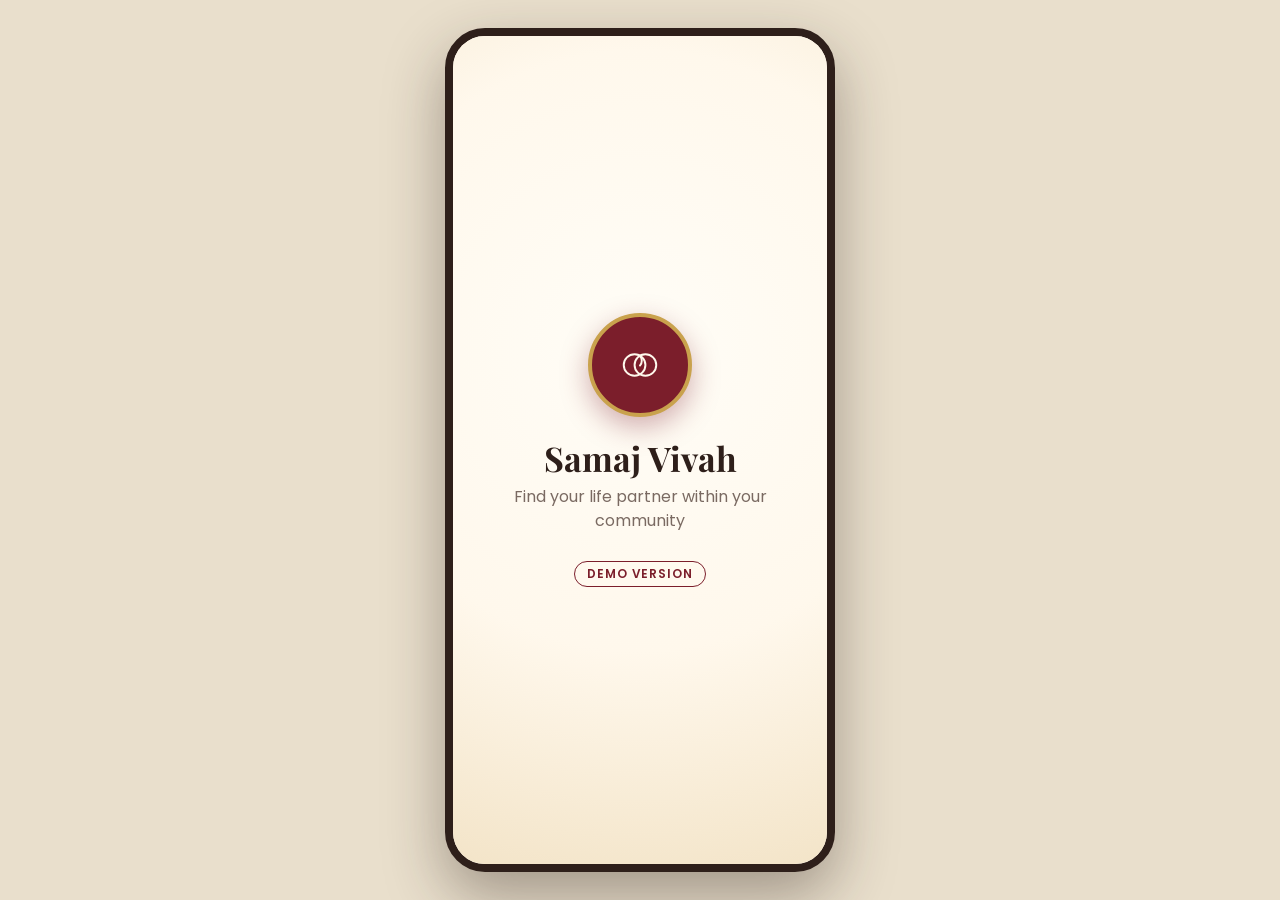
==== user/index.html @ 8a2de1ec "Initial commit" ====
<!DOCTYPE html>
<html lang="en">
<head>
  <meta charset="UTF-8">
  <meta name="viewport" content="width=device-width, initial-scale=1, viewport-fit=cover">
  <meta name="theme-color" content="#7B1E2B">
  <title>Samaj Vivah</title>
  <link rel="preconnect" href="https://fonts.googleapis.com">
  <link rel="preconnect" href="https://fonts.gstatic.com" crossorigin>
  <link href="https://fonts.googleapis.com/css2?family=Playfair+Display:wght@600;700&family=Poppins:wght@400;500;600&display=swap" rel="stylesheet">
  <link rel="stylesheet" href="css/theme.css">
  <link rel="stylesheet" href="css/app.css">
</head>
<body>
  <div class="phone" id="app">
    <main class="stage" id="stage"></main>

    <nav class="bottom-nav" id="bottom-nav" aria-label="Main" hidden>
      <button type="button" data-tab="home"><span class="icon" aria-hidden="true"><svg viewBox="0 0 24 24"><path d="M3 11l9-8 9 8"/><path d="M5 10v10h14V10"/></svg></span><span>Home</span></button>
      <button type="button" data-tab="matches"><span class="icon" aria-hidden="true"><svg viewBox="0 0 24 24"><circle cx="9" cy="12" r="6"/><circle cx="15" cy="12" r="6"/></svg></span><span>Matches</span></button>
      <button type="button" data-tab="interests"><span class="icon" aria-hidden="true"><svg viewBox="0 0 24 24"><path d="M12 21s-8-5.2-8-11a4.5 4.5 0 0 1 8-2.8A4.5 4.5 0 0 1 20 10c0 5.8-8 11-8 11z"/></svg></span><span>Interests</span></button>
      <button type="button" data-tab="messages"><span class="icon" aria-hidden="true"><svg viewBox="0 0 24 24"><path d="M4 5h16v11H9l-5 4z"/></svg></span><span>Messages</span></button>
      <button type="button" data-tab="account"><span class="icon" aria-hidden="true"><svg viewBox="0 0 24 24"><circle cx="12" cy="8" r="4"/><path d="M4 21c0-4.4 3.6-7 8-7s8 2.6 8 7"/></svg></span><span>Account</span></button>
    </nav>

    <div class="toast-root" id="toast-root" role="status" aria-live="polite"></div>
    <div id="layer-root"></div>
  </div>

  <script src="js/data.js"></script>
  <script src="js/app.js"></script>
  <script src="js/screens.js"></script>
  <script>Router.start();</script>
</body>
</html>
---- user/css/theme.css ----
/* theme.css: colors, fonts, buttons, cards, form controls, popups and animations */

:root {
  --cream: #FFF8EC;
  --ivory: #FFFDF7;
  --maroon: #7B1E2B;
  --maroon-deep: #5A1220;
  --gold: #C9A24D;
  --text: #2E1F1A;
  --text-soft: #7A6A62;
  --border: #E8DCC8;
  --success: #2E7D4F;
  --danger: #B3261E;

  --maroon-tint: #F6E7E4;   /* soft maroon wash for selected states */
  --gold-tint: #FBF1D9;
  --radius: 16px;
  --shadow: 0 2px 12px rgba(90, 18, 32, 0.08);
  --shadow-lift: 0 8px 24px rgba(90, 18, 32, 0.16);
  --font-body: 'Poppins', system-ui, -apple-system, 'Segoe UI', Roboto, Arial, sans-serif;
  --font-head: 'Playfair Display', Georgia, 'Times New Roman', serif;
  --tap: 48px;
}

*, *::before, *::after { box-sizing: border-box; -webkit-tap-highlight-color: transparent; }
html, body { margin: 0; height: 100%; }

body {
  font-family: var(--font-body);
  font-size: 16px;
  line-height: 1.5;
  color: var(--text);
  background: var(--cream);
  -webkit-text-size-adjust: 100%;
}

h1, h2, h3 { font-family: var(--font-head); color: var(--text); margin: 0 0 8px; line-height: 1.25; }
h1 { font-size: 28px; font-weight: 700; }
h2 { font-size: 22px; font-weight: 700; }
h3 { font-size: 18px; font-weight: 600; }
p { margin: 0 0 12px; }
button, input, select, textarea { font-family: inherit; }
img { max-width: 100%; }
[hidden] { display: none !important; }
[tabindex="-1"]:focus { outline: none; }

.muted { color: var(--text-soft); }
.center { text-align: center; }
.visually-hidden { position: absolute !important; width: 1px; height: 1px; overflow: hidden; clip: rect(0 0 0 0); white-space: nowrap; }

:focus-visible { outline: 3px solid var(--maroon); outline-offset: 2px; }
.on-maroon :focus-visible { outline-color: var(--cream); }

/* ---------- Buttons ---------- */
.btn {
  display: inline-flex;
  align-items: center;
  justify-content: center;
  gap: 8px;
  min-height: 52px;
  padding: 12px 24px;
  border: 1.5px solid transparent;
  border-radius: 999px;
  font: 600 17px/1.2 var(--font-body);
  text-decoration: none;
  cursor: pointer;
  transition: background 0.15s, transform 0.12s, box-shadow 0.15s;
}
.btn:active { transform: scale(0.97); }
.btn[disabled] { opacity: 0.6; cursor: default; }
.btn-block { display: flex; width: 100%; }
.btn-primary { background: var(--maroon); color: #fff; box-shadow: 0 4px 14px rgba(123, 30, 43, 0.28); }
.btn-primary:active { background: var(--maroon-deep); }
.btn-outline { background: var(--ivory); color: var(--maroon); border-color: var(--maroon); }
.btn-outline:active { background: var(--maroon-tint); }
.btn-danger { background: var(--danger); color: #fff; }
.btn-gold { background: var(--gold); color: #2E1F1A; }
.btn-small { min-height: 44px; padding: 8px 18px; font-size: 16px; }

.link-btn {
  min-height: var(--tap);
  padding: 8px 12px;
  background: none;
  border: 0;
  color: var(--maroon);
  font: 600 16px/1.2 var(--font-body);
  cursor: pointer;
}
.link-btn:hover { text-decoration: underline; }

.icon-btn {
  display: inline-flex;
  align-items: center;
  justify-content: center;
  width: var(--tap);
  height: var(--tap);
  padding: 0;
  background: none;
  border: 0;
  border-radius: 50%;
  color: inherit;
  cursor: pointer;
}
.icon-btn:active { background: rgba(123, 30, 43, 0.1); }
.icon { display: inline-flex; line-height: 0; }
.icon svg { width: 24px; height: 24px; fill: none; stroke: currentColor; stroke-width: 2; stroke-linecap: round; stroke-linejoin: round; }

/* Loading spinner inside buttons */
.spinner {
  width: 20px;
  height: 20px;
  border: 3px solid rgba(255, 255, 255, 0.4);
  border-top-color: #fff;
  border-radius: 50%;
  animation: spin 0.8s linear infinite;
}
.spinner.dark { border-color: var(--border); border-top-color: var(--maroon); }

/* ---------- Cards ---------- */
.card {
  background: var(--ivory);
  border: 1px solid var(--border);
  border-radius: var(--radius);
  box-shadow: var(--shadow);
  padding: 16px;
}

/* ---------- Fields ---------- */
.field { margin-bottom: 20px; }
.field > label, .field-label { display: block; margin-bottom: 6px; font-weight: 600; }
.field .hint { margin: 6px 0 0; color: var(--text-soft); font-size: 16px; }
.field-error { margin-top: 6px; color: var(--danger); font-size: 16px; }
.field-error:empty { display: none; }

.input, .select, .picker-btn, textarea.input {
  display: block;
  width: 100%;
  min-height: 54px;
  padding: 12px 16px;
  background: #fff;
  color: var(--text);
  border: 1.5px solid var(--border);
  border-radius: 14px;
  font: 400 16px/1.4 var(--font-body);
}
textarea.input { min-height: 140px; resize: none; }
.input:focus, .select:focus { border-color: var(--maroon); outline: none; box-shadow: 0 0 0 3px rgba(123, 30, 43, 0.12); }
.field.has-error .input, .field.has-error .select, .field.has-error .picker-btn { border-color: var(--danger); }

.picker-btn { display: flex; align-items: center; justify-content: space-between; gap: 8px; text-align: left; cursor: pointer; }
.picker-btn .placeholder { color: var(--text-soft); }
.picker-btn:active { background: var(--cream); }

.row-2 { display: grid; grid-template-columns: 1fr 1fr; gap: 12px; }
.row-3 { display: grid; grid-template-columns: 0.8fr 1.4fr 1fr; gap: 10px; }

/* ---------- Chips ---------- */
.chips { display: flex; flex-wrap: wrap; gap: 10px; }
.chip {
  min-height: 44px;
  padding: 8px 18px;
  background: #fff;
  color: var(--text);
  border: 1.5px solid var(--border);
  border-radius: 999px;
  font: 500 16px/1.2 var(--font-body);
  cursor: pointer;
  transition: background 0.15s, border-color 0.15s, transform 0.12s;
}
.chip:active { transform: scale(0.96); }
.chip.on { background: var(--maroon); border-color: var(--maroon); color: #fff; }

/* ---------- Option cards (radio style) ---------- */
.opt-list { display: grid; gap: 12px; }
.opt-card {
  display: flex;
  align-items: center;
  gap: 14px;
  width: 100%;
  min-height: 64px;
  padding: 14px 16px;
  background: var(--ivory);
  border: 1.5px solid var(--border);
  border-radius: var(--radius);
  text-align: left;
  color: var(--text);
  font: 500 17px/1.3 var(--font-body);
  cursor: pointer;
  transition: border-color 0.15s, background 0.15s, transform 0.12s;
}
.opt-card:active { transform: scale(0.985); }
.opt-card .opt-text { flex: 1; min-width: 0; }
.opt-card .opt-sub { display: block; margin-top: 2px; color: var(--text-soft); font-size: 16px; font-weight: 400; }
.opt-card.on { border-color: var(--maroon); background: var(--maroon-tint); }
.radio-dot {
  flex: 0 0 24px;
  width: 24px;
  height: 24px;
  border: 2px solid var(--border);
  border-radius: 50%;
  background: #fff;
  position: relative;
}
.opt-card.on .radio-dot { border-color: var(--maroon); }
.opt-card.on .radio-dot::after { content: ''; position: absolute; inset: 4px; border-radius: 50%; background: var(--maroon); animation: pop 0.25s ease-out; }

.segmented { display: flex; padding: 4px; background: var(--border); border-radius: 999px; }
.segmented button {
  flex: 1;
  min-height: 46px;
  background: transparent;
  border: 0;
  border-radius: 999px;
  color: var(--text);
  font: 600 16px/1 var(--font-body);
  cursor: pointer;
  transition: background 0.15s, color 0.15s;
}
.segmented button.on { background: var(--maroon); color: #fff; }

.switch {
  position: relative;
  flex: 0 0 52px;
  width: 52px;
  height: 30px;
  padding: 0;
  background: var(--border);
  border: 0;
  border-radius: 999px;
  cursor: pointer;
  transition: background 0.2s;
}
.switch::after { content: ''; position: absolute; top: 3px; left: 3px; width: 24px; height: 24px; border-radius: 50%; background: #fff; box-shadow: 0 1px 3px rgba(0, 0, 0, 0.3); transition: transform 0.2s; }
.switch[aria-checked="true"] { background: var(--success); }
.switch[aria-checked="true"]::after { transform: translateX(22px); }

.stepper { display: flex; align-items: center; gap: 16px; }
.stepper button { width: 48px; height: 48px; border: 1.5px solid var(--maroon); border-radius: 50%; background: var(--ivory); color: var(--maroon); cursor: pointer; display: inline-flex; align-items: center; justify-content: center; }
.stepper button[disabled] { opacity: 0.4; cursor: default; }
.stepper output { min-width: 28px; text-align: center; font: 600 22px var(--font-body); }

/* ---------- Badges ---------- */
.badge-verified { display: inline-flex; align-items: center; gap: 4px; padding: 2px 10px; border-radius: 999px; background: var(--gold-tint); color: #8A6A1E; font-weight: 600; font-size: 14px; border: 1px solid var(--gold); }
.badge-verified svg { width: 14px; height: 14px; fill: var(--gold); stroke: #fff; stroke-width: 2; }

/* ---------- Toast ---------- */
.toast-root { position: absolute; top: 12px; left: 12px; right: 12px; z-index: 90; display: flex; flex-direction: column; gap: 8px; pointer-events: none; }
.toast { padding: 12px 16px; border-radius: 14px; color: #fff; font-weight: 500; box-shadow: var(--shadow-lift); animation: toast-in 0.22s ease-out; }
.toast-success { background: var(--success); }
.toast-error { background: var(--danger); }
.toast-info { background: var(--text); }

/* ---------- Popups (dialog + bottom sheet) ---------- */
.layer { position: absolute; inset: 0; z-index: 80; display: flex; align-items: center; justify-content: center; padding: 20px; background: rgba(46, 31, 26, 0.55); animation: fade-in 0.2s ease-out; }
.layer.sheet { align-items: flex-end; padding: 0; }
.dialog { width: 100%; max-height: 100%; overflow-y: auto; padding: 22px; background: var(--ivory); border-radius: 20px; box-shadow: var(--shadow-lift); animation: pop-in 0.22s ease-out; }
.dialog h2 { font-size: 21px; }
.dialog-actions { display: flex; flex-direction: column; gap: 10px; margin-top: 18px; }
.sheet-panel { display: flex; flex-direction: column; width: 100%; max-height: 88%; background: var(--ivory); border-radius: 24px 24px 0 0; box-shadow: var(--shadow-lift); animation: slide-up 0.28s ease-out; }
.sheet-grip { width: 44px; height: 5px; margin: 10px auto 0; border-radius: 3px; background: var(--border); }
.sheet-head { display: flex; align-items: center; justify-content: space-between; padding: 8px 8px 0 20px; }
.sheet-head h2 { margin: 0; font-size: 21px; }
.sheet-body { flex: 1; min-height: 0; overflow-y: auto; padding: 8px 20px 12px; }
.sheet-foot { display: flex; gap: 10px; padding: 12px 20px 20px; border-top: 1px solid var(--border); }
.sheet-foot .btn { flex: 1; }

.pick-list { list-style: none; margin: 0; padding: 0; }
.pick-item { display: flex; align-items: center; justify-content: space-between; gap: 8px; width: 100%; min-height: 52px; padding: 10px 4px; background: none; border: 0; border-bottom: 1px solid var(--border); color: var(--text); font: 400 17px/1.3 var(--font-body); text-align: left; cursor: pointer; }
.pick-item.on { color: var(--maroon); font-weight: 600; }

/* ---------- Skeleton ---------- */
.skeleton { height: 120px; margin-bottom: 14px; border-radius: var(--radius); background: linear-gradient(90deg, var(--border) 25%, var(--ivory) 50%, var(--border) 75%); background-size: 200% 100%; animation: shimmer 1.2s infinite linear; }

/* ---------- Keyframes ---------- */
@keyframes spin { to { transform: rotate(360deg); } }
@keyframes shimmer { to { background-position: -200% 0; } }
@keyframes fade-in { from { opacity: 0; } }
@keyframes pop { 0% { transform: scale(0); } 70% { transform: scale(1.25); } 100% { transform: scale(1); } }
@keyframes pop-in { from { opacity: 0; transform: scale(0.94); } }
@keyframes slide-up { from { transform: translateY(100%); } }
@keyframes toast-in { from { opacity: 0; transform: translateY(-10px); } }

@media (prefers-reduced-motion: reduce) {
  *, *::before, *::after { animation-duration: 0.01ms !important; animation-iteration-count: 1 !important; transition-duration: 0.01ms !important; }
}
---- user/css/app.css ----
/* app.css: phone frame, screen scaffolding, transitions, bottom nav and the onboarding screens */

/* ---------- Phone frame (desktop) ---------- */
body { display: flex; align-items: center; justify-content: center; min-height: 100vh; min-height: 100dvh; background: #E9DFCC; }

.phone {
  position: relative;
  display: flex;
  flex-direction: column;
  width: 390px;
  height: min(844px, calc(100dvh - 32px));
  overflow: hidden;
  background: var(--cream);
  border: 8px solid #2E1F1A;
  border-radius: 40px;
  box-shadow: 0 24px 60px rgba(46, 31, 26, 0.38);
}

@media (max-width: 480px) {
  body { display: block; background: var(--cream); }
  .phone { width: 100%; height: 100vh; height: 100dvh; border: 0; border-radius: 0; box-shadow: none; }
}

/* ---------- Stage and screen transitions ---------- */
.stage { position: relative; flex: 1 1 auto; min-height: 0; overflow: hidden; }

.screen { position: absolute; inset: 0; display: flex; flex-direction: column; background: var(--cream); will-change: transform; }
.anim-fade { animation: fade-in 0.22s ease-out both; }
.anim-in-right { animation: in-right 0.28s cubic-bezier(0.22, 0.8, 0.3, 1) both; }
.anim-in-left { animation: in-left 0.28s cubic-bezier(0.22, 0.8, 0.3, 1) both; }
.anim-out-left { animation: out-left 0.28s cubic-bezier(0.22, 0.8, 0.3, 1) both; pointer-events: none; }
.anim-out-right { animation: out-right 0.28s cubic-bezier(0.22, 0.8, 0.3, 1) both; pointer-events: none; }
@keyframes in-right { from { transform: translateX(100%); } }
@keyframes in-left { from { transform: translateX(-30%); opacity: 0.6; } }
@keyframes out-left { to { transform: translateX(-30%); opacity: 0.6; } }
@keyframes out-right { to { transform: translateX(100%); } }

/* ---------- Screen scaffolding ---------- */
.screen-header { flex: 0 0 auto; display: flex; align-items: center; gap: 8px; min-height: 60px; padding: 6px 12px 6px 8px; }
.screen-header .spacer { flex: 1; }
.progress { flex: 1; height: 6px; background: var(--border); border-radius: 3px; overflow: hidden; }
.progress-fill { height: 100%; width: 0; background: var(--maroon); border-radius: 3px; transition: width 0.5s ease; }
.screen-body { flex: 1 1 auto; min-height: 0; overflow-x: hidden; overflow-y: auto; padding: 8px 20px 24px; -webkit-overflow-scrolling: touch; }
.screen-footer { flex: 0 0 auto; padding: 12px 20px 20px; background: linear-gradient(to top, var(--cream) 80%, rgba(255, 248, 236, 0)); }
.screen-footer .link-btn { display: block; margin: 8px auto 0; }

.q-title { margin: 8px 0 8px; font-size: 28px; }
.q-helper { margin-bottom: 24px; color: var(--text-soft); }
.warn-note { display: flex; gap: 10px; align-items: flex-start; margin-top: 20px; padding: 12px 14px; background: #FFF3DC; border: 1px solid #EBD3A1; border-radius: 14px; color: #6B4A12; }
.warn-note .icon { color: #B7791F; margin-top: 2px; }
.section-label { margin: 24px 0 10px; font: 600 18px var(--font-head); }

/* ---------- Bottom navigation ---------- */
.bottom-nav { flex: 0 0 auto; display: flex; padding-bottom: env(safe-area-inset-bottom); background: var(--ivory); border-top: 1px solid var(--border); box-shadow: 0 -4px 16px rgba(90, 18, 32, 0.06); }
.bottom-nav button { position: relative; flex: 1; display: flex; flex-direction: column; align-items: center; justify-content: center; gap: 2px; min-height: 62px; padding: 6px 0; background: none; border: 0; color: var(--text-soft); font: 500 14px/1.1 var(--font-body); cursor: pointer; }
.bottom-nav .icon svg { width: 25px; height: 25px; }
.bottom-nav button.active { color: var(--maroon); font-weight: 600; }
.bottom-nav button.active::before { content: ''; position: absolute; top: 0; left: 28%; right: 28%; height: 3px; border-radius: 0 0 3px 3px; background: var(--maroon); }
.bottom-nav .dot-badge { position: absolute; top: 8px; left: calc(50% + 6px); min-width: 10px; height: 10px; border-radius: 5px; background: var(--danger); border: 2px solid var(--ivory); }

/* ---------- Splash ---------- */
.splash { align-items: center; justify-content: center; text-align: center; padding: 24px; background: radial-gradient(circle at 50% 38%, #FFFDF7 0%, var(--cream) 55%, #F3E4C8 100%); }
.logo-mark { position: relative; display: flex; align-items: center; justify-content: center; width: 104px; height: 104px; margin: 0 auto 20px; border-radius: 50%; background: var(--maroon); border: 4px solid var(--gold); color: var(--cream); box-shadow: 0 10px 28px rgba(123, 30, 43, 0.35); animation: logo-in 0.7s cubic-bezier(0.2, 1.2, 0.4, 1) both; }
.logo-mark svg { width: 52px; height: 52px; fill: none; stroke: currentColor; stroke-width: 1.8; stroke-linecap: round; stroke-linejoin: round; }
@keyframes logo-in { from { transform: scale(0.3); opacity: 0; } }
.splash h1 { font-size: 34px; margin-bottom: 6px; animation: fade-in 0.8s 0.2s both; }
.splash .tagline { max-width: 260px; margin: 0 auto; color: var(--text-soft); animation: fade-in 0.8s 0.4s both; }
.demo-chip { display: inline-block; margin-top: 28px; padding: 3px 12px; border: 1px solid var(--maroon); border-radius: 999px; color: var(--maroon); font-size: 12px; font-weight: 600; letter-spacing: 0.08em; text-transform: uppercase; }

/* ---------- Welcome slides ---------- */
.intro-track { flex: 1; display: flex; min-height: 0; overflow-x: auto; scroll-snap-type: x mandatory; scrollbar-width: none; }
.intro-track::-webkit-scrollbar { display: none; }
.intro-slide { flex: 0 0 100%; scroll-snap-align: start; display: flex; flex-direction: column; align-items: center; justify-content: center; padding: 24px 32px; text-align: center; }
.intro-art { position: relative; display: flex; align-items: center; justify-content: center; width: 220px; height: 220px; margin-bottom: 28px; border-radius: 50%; background: radial-gradient(circle, #FFFDF7 0%, #F6E7E4 100%); border: 2px dashed var(--border); }
.intro-art .big { display: flex; align-items: center; justify-content: center; width: 124px; height: 124px; border-radius: 50%; background: var(--maroon); color: var(--cream); box-shadow: 0 10px 24px rgba(123, 30, 43, 0.3); }
.intro-art .big svg { width: 60px; height: 60px; fill: none; stroke: currentColor; stroke-width: 1.8; stroke-linecap: round; stroke-linejoin: round; }
.intro-art .float { position: absolute; display: flex; align-items: center; justify-content: center; width: 52px; height: 52px; border-radius: 50%; background: var(--ivory); border: 2px solid var(--gold); color: var(--maroon); box-shadow: var(--shadow); }
.intro-art .float.a { top: 8px; right: 14px; }
.intro-art .float.b { bottom: 14px; left: 4px; }
.intro-dots { display: flex; justify-content: center; gap: 8px; padding: 8px 0 16px; }
.intro-dots span { width: 9px; height: 9px; border-radius: 5px; background: var(--border); transition: width 0.25s, background 0.25s; }
.intro-dots span.on { width: 26px; background: var(--maroon); }

/* ---------- Mobile number + OTP ---------- */
.phone-row { display: flex; gap: 10px; }
.country-box { flex: 0 0 auto; display: flex; align-items: center; gap: 8px; min-height: 54px; padding: 0 12px; background: #fff; border: 1.5px solid var(--border); border-radius: 14px; font-weight: 600; }
.flag { width: 28px; height: 20px; border-radius: 3px; box-shadow: 0 0 0 1px rgba(0, 0, 0, 0.12); }
.phone-input-wrap { position: relative; flex: 1; min-width: 0; }
.phone-input-wrap .input { padding-right: 52px; font-size: 18px; letter-spacing: 0.04em; }
.phone-input-wrap .icon-btn { position: absolute; right: 2px; top: 3px; width: 48px; height: 48px; color: var(--text-soft); }
.otp-row { display: flex; gap: 12px; justify-content: center; margin: 8px 0 16px; }
.otp-box { width: 62px; height: 68px; padding: 0; text-align: center; background: #fff; border: 1.5px solid var(--border); border-radius: 14px; font: 600 28px var(--font-body); color: var(--text); }
.otp-box:focus { border-color: var(--maroon); outline: none; box-shadow: 0 0 0 3px rgba(123, 30, 43, 0.15); }
.field.has-error .otp-box { border-color: var(--danger); }
.otp-foot { text-align: center; }
.btn-content { display: inline-flex; align-items: center; gap: 10px; }

/* ---------- Profile-for / gender cards ---------- */
.avatar-grid { display: grid; grid-template-columns: repeat(2, 1fr); gap: 12px; }
.avatar-card { display: flex; flex-direction: column; align-items: center; gap: 10px; padding: 14px 8px; min-height: 140px; background: var(--ivory); border: 1.5px solid var(--border); border-radius: var(--radius); font: 600 17px var(--font-body); color: var(--text); cursor: pointer; transition: border-color 0.15s, background 0.15s, transform 0.12s; }
.avatar-card:active { transform: scale(0.97); }
.avatar-card img { width: 76px; height: 76px; border-radius: 50%; object-fit: cover; object-position: top; background: var(--border); }
.avatar-card.on { border-color: var(--maroon); background: var(--maroon-tint); }
.gender-grid { display: grid; grid-template-columns: 1fr 1fr; gap: 14px; }
.gender-card { position: relative; display: flex; flex-direction: column; align-items: center; overflow: hidden; padding: 0 0 14px; background: var(--ivory); border: 2px solid var(--border); border-radius: 20px; font: 700 18px var(--font-body); color: var(--text); cursor: pointer; transition: border-color 0.15s, transform 0.12s; }
.gender-card:active { transform: scale(0.97); }
.gender-card img { width: 100%; aspect-ratio: 4 / 5; object-fit: cover; margin-bottom: 10px; }
.gender-card.on { border-color: var(--maroon); box-shadow: 0 0 0 3px rgba(123, 30, 43, 0.18); }
.gender-card .tick { position: absolute; top: 10px; right: 10px; display: none; width: 32px; height: 32px; align-items: center; justify-content: center; border-radius: 50%; background: var(--maroon); color: #fff; animation: pop 0.25s ease-out; }
.gender-card.on .tick { display: flex; }
.gender-card .tick svg { width: 18px; height: 18px; stroke-width: 3; }

/* ---------- Age line, height wheel ---------- */
.age-line { margin-top: 4px; padding: 12px 16px; border-radius: 14px; background: var(--gold-tint); color: #6B4A12; font-weight: 600; text-align: center; }
.height-readout { margin-bottom: 12px; text-align: center; }
.height-readout strong { display: block; font: 700 40px var(--font-head); color: var(--maroon); }
.wheel-wrap { position: relative; }
.wheel-wrap::before { content: ''; position: absolute; left: 0; right: 0; top: 50%; height: 56px; margin-top: -28px; background: var(--maroon-tint); border-top: 2px solid var(--maroon); border-bottom: 2px solid var(--maroon); border-radius: 14px; pointer-events: none; }
.wheel { position: relative; height: 280px; overflow-y: auto; scroll-snap-type: y mandatory; scrollbar-width: none; padding: 112px 0; }
.wheel::-webkit-scrollbar { display: none; }
.wheel-item { height: 56px; display: flex; align-items: center; justify-content: center; scroll-snap-align: center; font: 500 22px var(--font-body); color: var(--text-soft); cursor: pointer; transition: color 0.15s, font-size 0.15s; }
.wheel-item.on { color: var(--maroon); font-weight: 700; font-size: 26px; }

/* ---------- Ranges (partner preferences) ---------- */
.range-line { display: flex; align-items: baseline; justify-content: space-between; margin-bottom: 6px; }
.range-line strong { color: var(--maroon); }
input[type=range] { width: 100%; height: 32px; margin: 4px 0; accent-color: var(--maroon); }
.pref-row { padding: 14px 0; border-bottom: 1px solid var(--border); }
.pref-head { display: flex; align-items: center; justify-content: space-between; gap: 12px; }
.pref-head .pref-name { font-weight: 600; }
.pref-head .open-label { display: flex; align-items: center; gap: 10px; color: var(--text-soft); font-size: 16px; }
.pref-chips { margin-top: 12px; }

/* ---------- Photos ---------- */
.photo-grid { display: grid; grid-template-columns: repeat(3, 1fr); gap: 10px; }
.photo-slot { position: relative; aspect-ratio: 4 / 5; overflow: hidden; border-radius: 14px; background: var(--ivory); border: 2px dashed var(--border); }
.photo-slot img { width: 100%; height: 100%; object-fit: cover; display: block; animation: pop-in 0.25s ease-out; }
.photo-slot .add { display: flex; flex-direction: column; align-items: center; justify-content: center; width: 100%; height: 100%; padding: 0; background: none; border: 0; color: var(--maroon); cursor: pointer; }
.photo-slot .remove { position: absolute; top: 4px; right: 4px; width: 36px; height: 36px; display: flex; align-items: center; justify-content: center; border: 0; border-radius: 50%; background: rgba(46, 31, 26, 0.7); color: #fff; cursor: pointer; }
.photo-slot .remove svg { width: 18px; height: 18px; }
.photo-slot .main-tag { position: absolute; left: 6px; bottom: 6px; padding: 2px 10px; border-radius: 999px; background: var(--maroon); color: #fff; font-size: 14px; font-weight: 600; }
.btn-row { display: grid; grid-template-columns: 1fr; gap: 10px; margin: 16px 0; }
.tips { margin: 0; padding-left: 22px; color: var(--text-soft); }
.tips li { margin-bottom: 4px; }
.gallery-pick { display: grid; grid-template-columns: repeat(3, 1fr); gap: 8px; }
.gallery-pick button { position: relative; padding: 0; aspect-ratio: 4 / 5; overflow: hidden; border: 3px solid transparent; border-radius: 12px; background: var(--border); cursor: pointer; }
.gallery-pick img { width: 100%; height: 100%; object-fit: cover; display: block; }
.gallery-pick button.on { border-color: var(--maroon); }
.gallery-pick .check { position: absolute; top: 4px; right: 4px; display: none; width: 28px; height: 28px; align-items: center; justify-content: center; border-radius: 50%; background: var(--maroon); color: #fff; }
.gallery-pick button.on .check { display: flex; animation: pop 0.25s ease-out; }
.gallery-pick .check svg { width: 16px; height: 16px; stroke-width: 3; }
.camera { position: relative; display: flex; align-items: center; justify-content: center; height: 260px; margin-bottom: 8px; overflow: hidden; border-radius: 18px; background: #2A211E; }
.camera .face-guide { width: 150px; height: 190px; border: 3px dashed rgba(255, 255, 255, 0.7); border-radius: 50%; }
.camera .flash { position: absolute; inset: 0; background: #fff; opacity: 0; pointer-events: none; }
.camera .flash.go { animation: flash 0.4s ease-out; }
@keyframes flash { 0% { opacity: 0.9; } 100% { opacity: 0; } }

/* ---------- Files / documents ---------- */
.upload-card { display: flex; flex-direction: column; align-items: center; gap: 8px; padding: 22px 16px; text-align: center; background: var(--ivory); border: 2px dashed var(--border); border-radius: var(--radius); cursor: pointer; width: 100%; color: var(--text); font: 400 16px var(--font-body); }
.upload-card .icon { color: var(--maroon); }
.upload-card .icon svg { width: 34px; height: 34px; }
.file-chip { display: flex; align-items: center; gap: 12px; padding: 12px 14px; background: var(--ivory); border: 1.5px solid var(--success); border-radius: 14px; }
.file-chip .name { flex: 1; min-width: 0; overflow-wrap: anywhere; font-weight: 500; }
.file-chip .icon { color: var(--success); }
.info-note { display: flex; gap: 10px; margin-top: 12px; padding: 12px 14px; background: var(--gold-tint); border-radius: 14px; color: #6B4A12; }

/* ---------- Review ---------- */
.sum-card { margin-bottom: 14px; }
.sum-head { display: flex; align-items: center; justify-content: space-between; margin-bottom: 6px; }
.sum-head h3 { margin: 0; color: var(--maroon); }
.sum-head .link-btn { min-height: 40px; padding: 4px 8px; }
.sum-row { display: flex; justify-content: space-between; gap: 16px; padding: 7px 0; border-bottom: 1px solid var(--border); }
.sum-row:last-child { border-bottom: 0; }
.sum-row .k { color: var(--text-soft); }
.sum-row .v { text-align: right; overflow-wrap: anywhere; }
.sum-photos { display: flex; gap: 8px; margin-top: 4px; }
.sum-photos img { width: 64px; height: 80px; object-fit: cover; border-radius: 10px; }
.consent-row { display: flex; align-items: flex-start; gap: 12px; padding: 16px; background: var(--ivory); border: 1.5px solid var(--border); border-radius: var(--radius); cursor: pointer; }
.consent-row input { flex: 0 0 26px; width: 26px; height: 26px; margin-top: 2px; accent-color: var(--maroon); }
.consent-wrap.has-error .consent-row { border-color: var(--danger); }

/* ---------- Biodata reading animation ---------- */
.reading { align-items: center; justify-content: center; padding: 24px; text-align: center; }
.scan-art { position: relative; width: 120px; height: 150px; margin: 0 auto 24px; border-radius: 12px; background: var(--ivory); border: 2px solid var(--border); box-shadow: var(--shadow); overflow: hidden; }
.scan-art::before { content: ''; position: absolute; inset: 18px 14px; background: repeating-linear-gradient(to bottom, var(--border) 0 6px, transparent 6px 16px); }
.scan-art::after { content: ''; position: absolute; left: 0; right: 0; height: 4px; background: var(--maroon); box-shadow: 0 0 14px 4px rgba(123, 30, 43, 0.5); animation: scan 1.4s ease-in-out infinite alternate; }
@keyframes scan { from { top: 0; } to { top: calc(100% - 4px); } }
.steps-list { max-width: 300px; margin: 16px auto 0; padding: 0; list-style: none; text-align: left; }
.steps-list li { display: flex; align-items: center; gap: 12px; margin-bottom: 14px; color: var(--text-soft); font-weight: 500; transition: color 0.3s; }
.steps-list li .mark { display: flex; align-items: center; justify-content: center; flex: 0 0 28px; width: 28px; height: 28px; border-radius: 50%; border: 2px solid var(--border); }
.steps-list li.active { color: var(--text); }
.steps-list li.done { color: var(--success); }
.steps-list li.done .mark { background: var(--success); border-color: var(--success); color: #fff; animation: pop 0.25s ease-out; }
.steps-list li .mark svg { width: 16px; height: 16px; stroke-width: 3; }

/* ---------- Small screens ---------- */
@media (max-width: 380px) {
  .q-title { font-size: 25px; }
  .otp-box { width: 56px; height: 62px; }
  .row-3 { grid-template-columns: 0.9fr 1.4fr 1fr; gap: 8px; }
  .screen-body { padding-left: 16px; padding-right: 16px; }
  .screen-footer { padding-left: 16px; padding-right: 16px; }
}

/* =====================================================================
   PART 2: status screens, home, matches, filters, profile detail
   ===================================================================== */

/* ---------- Status screens ---------- */
.status-hero { display: flex; flex-direction: column; align-items: center; padding: 20px 0 8px; }
.status-hero h1 { margin-top: 4px; }
.status-art { display: flex; align-items: center; justify-content: center; width: 112px; height: 112px; margin-bottom: 16px; border-radius: 50%; background: var(--ivory); border: 3px solid var(--gold); color: var(--maroon); box-shadow: var(--shadow); }
.status-art.danger { color: var(--danger); border-color: #E7B7B2; }
.status-art.success { color: var(--success); border-color: var(--success); }
.status-art.spin-slow .icon { animation: flip 3.2s ease-in-out infinite; }
.status-art.pulse { animation: pulse 1.6s ease-in-out infinite; }
@keyframes flip { 0%, 40% { transform: rotate(0); } 60%, 100% { transform: rotate(180deg); } }
@keyframes pulse { 0%, 100% { box-shadow: 0 0 0 0 rgba(46, 125, 79, 0.35); } 50% { box-shadow: 0 0 0 18px rgba(46, 125, 79, 0); } }
.block-link { display: block; margin: 8px auto 0; }
.reason-box { display: flex; gap: 12px; align-items: flex-start; margin: 16px 0; padding: 16px; background: #FCEBE9; border: 1px solid #F0C4BF; border-radius: var(--radius); color: var(--text); }
.reason-box .icon { color: var(--danger); margin-top: 2px; }

.completion-card { display: flex; align-items: center; gap: 16px; margin-top: 16px; }
.completion-text h3 { margin-bottom: 2px; }
.completion-text p { margin: 0; }
.ring { position: relative; flex: 0 0 auto; }
.ring svg { width: 100%; height: 100%; }
.ring-track { fill: none; stroke: var(--border); stroke-width: 8; }
.ring-fill { fill: none; stroke: var(--maroon); stroke-width: 8; stroke-linecap: round; transition: stroke-dashoffset 1.2s ease; }
.ring-text { position: absolute; inset: 0; display: flex; align-items: center; justify-content: center; }
.ring-text strong { font: 700 20px var(--font-body); color: var(--maroon); }
.tip-row { display: flex; align-items: center; justify-content: space-between; gap: 12px; padding: 10px 0; border-bottom: 1px solid var(--border); }
.tip-row:last-child { border-bottom: 0; }
.tip-text strong { color: var(--success); }

.preview-card { display: flex; gap: 14px; align-items: center; }
.preview-card img { flex: 0 0 84px; width: 84px; height: 104px; object-fit: cover; border-radius: 12px; }
.preview-info h3 { margin: 4px 0 2px; }
.preview-info p { margin: 0; }
.preview-tag { display: inline-block; padding: 1px 10px; border-radius: 999px; background: var(--maroon-tint); color: var(--maroon); font-size: 14px; font-weight: 600; }

.demo-tools { margin: 24px 0 8px; padding: 16px; background: #FFF3DC; border: 2px dashed #B7791F; border-radius: var(--radius); }
.demo-tools h2 { margin: 0 0 4px; font: 700 16px var(--font-body); letter-spacing: 0.08em; color: #8A5A0E; }
.demo-tools p { margin-bottom: 12px; color: #6B4A12; }
.demo-tools .btn + .btn { margin-top: 10px; }

.confetti { position: absolute; inset: 0; overflow: hidden; pointer-events: none; z-index: 5; }
.confetti span { position: absolute; top: -20px; width: 10px; height: 16px; opacity: 0; animation: confetti-fall linear forwards; }
@keyframes confetti-fall { 0% { opacity: 1; margin-top: 0; } 100% { opacity: 1; margin-top: 900px; } }
.celebrate h1 { font-size: 32px; }

/* ---------- Home ---------- */
.with-home-header .screen-body { padding-top: 16px; }
.home-header { flex: 0 0 auto; display: flex; align-items: center; gap: 4px; padding: 10px 8px 16px 20px; background: linear-gradient(160deg, var(--maroon) 0%, var(--maroon-deep) 100%); color: var(--cream); border-radius: 0 0 24px 24px; }
.home-hello { flex: 1; min-width: 0; }
.home-hello h1 { margin: 0; color: var(--cream); font-size: 26px; }
.hello-small { font-size: 16px; opacity: 0.85; }
.home-header .icon-btn { position: relative; }
.home-header .icon-btn:active { background: rgba(255, 248, 236, 0.18); }
.notif-dot { position: absolute; top: 9px; right: 11px; width: 12px; height: 12px; border-radius: 50%; background: #E5484D; border: 2px solid var(--maroon); }

.banner-card { display: flex; flex-direction: column; gap: 8px; width: 100%; margin-bottom: 14px; text-align: left; color: var(--text); font: 400 16px var(--font-body); cursor: pointer; }
.banner-top { display: flex; align-items: center; justify-content: space-between; }
.banner-card .progress { display: block; }
.id-search { display: flex; gap: 10px; margin-bottom: 8px; }
.id-search .input { flex: 1; min-width: 0; }

.row-head { display: flex; align-items: center; justify-content: space-between; margin: 18px 0 8px; }
.row-head h2 { margin: 0; font-size: 21px; }
.row-head .link-btn { min-height: 40px; padding: 4px 0 4px 12px; }
.h-scroll { display: flex; gap: 12px; margin: 0 -20px; padding: 4px 20px 14px; overflow-x: auto; scroll-snap-type: x proximity; scrollbar-width: none; }
.h-scroll::-webkit-scrollbar { display: none; }

.mini-card { position: relative; flex: 0 0 188px; scroll-snap-align: start; overflow: hidden; background: var(--ivory); border: 1px solid var(--border); border-radius: var(--radius); box-shadow: var(--shadow); }
.mini-link { display: block; color: inherit; text-decoration: none; }
.mini-photo { position: relative; aspect-ratio: 4 / 4.6; background: var(--border); }
.mini-photo img { width: 100%; height: 100%; object-fit: cover; display: block; }
.mini-body { padding: 10px 12px 12px; }
.mini-body h3 { margin: 0 0 4px; font-size: 17px; }
.p-line { margin: 2px 0 0; color: var(--text); font-size: 16px; overflow: hidden; text-overflow: ellipsis; white-space: nowrap; }
.p-active { display: block; margin: 4px 0 0; color: var(--text-soft); font-size: 14px; }
.compat-badge { position: absolute; left: 8px; bottom: 8px; padding: 2px 10px; border-radius: 999px; background: rgba(123, 30, 43, 0.92); color: #fff; font-size: 14px; font-weight: 600; }
.mini-body .badge-verified, .list-info .badge-verified { margin-bottom: 2px; }

.heart-btn { position: absolute; top: 6px; right: 6px; display: flex; align-items: center; justify-content: center; width: 44px; height: 44px; padding: 0; background: rgba(255, 253, 247, 0.92); border: 0; border-radius: 50%; color: var(--gold); box-shadow: 0 2px 8px rgba(0, 0, 0, 0.18); cursor: pointer; }
.heart-btn .icon svg { width: 24px; height: 24px; fill: none; stroke: var(--gold); }
.heart-btn.on .icon svg { fill: var(--gold); }
.heart-btn.pop { animation: heart-pop 0.45s ease-out; }
.heart-btn.large { position: static; flex: 0 0 52px; width: 52px; height: 52px; border: 1.5px solid var(--gold); background: var(--ivory); box-shadow: none; }
@keyframes heart-pop { 0% { transform: scale(1); } 40% { transform: scale(1.45); } 70% { transform: scale(0.9); } 100% { transform: scale(1); } }

/* ---------- Empty states ---------- */
.empty-block { padding: 36px 12px; text-align: center; }
.empty-art { display: flex; align-items: center; justify-content: center; width: 112px; height: 112px; margin: 0 auto 16px; border-radius: 50%; background: radial-gradient(circle, var(--ivory) 0%, var(--maroon-tint) 100%); border: 2px dashed var(--border); color: var(--maroon); }
.empty-block .btn { margin-top: 8px; }

/* ---------- Notifications ---------- */
.q-title.tight { margin-top: 0; }
.notif-list { display: flex; flex-direction: column; gap: 10px; }
.notif-item { display: flex; align-items: center; gap: 14px; width: 100%; padding: 14px; text-align: left; background: var(--ivory); border: 1px solid var(--border); border-radius: var(--radius); color: var(--text); font: 400 16px var(--font-body); cursor: pointer; }
.notif-item.unread { background: var(--maroon-tint); border-color: #E8C5C0; }
.notif-icon { display: flex; align-items: center; justify-content: center; flex: 0 0 44px; width: 44px; height: 44px; border-radius: 50%; background: var(--maroon); color: #fff; }
.notif-text { flex: 1; min-width: 0; }
.notif-title { display: block; font-weight: 500; }
.unread-dot { flex: 0 0 12px; width: 12px; height: 12px; border-radius: 50%; background: #E5484D; }

/* ---------- Matches ---------- */
.screen-header .view-toggle { display: flex; gap: 2px; padding: 3px; border-radius: 999px; background: var(--border); }
.view-toggle .icon-btn { width: 44px; height: 44px; }
.view-toggle .icon-btn.active { background: var(--maroon); color: #fff; }
.search-field { margin-bottom: 12px; }
.toolbar { display: flex; gap: 10px; margin-bottom: 12px; }
.toolbar .filter-btn { position: relative; flex: 0 0 auto; }
.toolbar .sort-select { flex: 1; min-width: 0; min-height: 44px; padding: 8px 12px; }
.count-badge { display: inline-flex; align-items: center; justify-content: center; min-width: 22px; height: 22px; padding: 0 6px; border-radius: 11px; background: var(--maroon); color: #fff; font-size: 14px; }
.filter-chips { margin-bottom: 10px; align-items: center; }
.static-chip { display: inline-flex; align-items: center; gap: 6px; min-height: 40px; padding: 4px 10px 4px 16px; cursor: default; }
.chip.static-chip:active { transform: none; }
.hobby-chips .static-chip { padding: 4px 16px; background: var(--maroon-tint); border-color: #E8C5C0; color: var(--maroon); }
.chip-x { width: 30px; height: 30px; padding: 0; background: rgba(255, 255, 255, 0.2); border: 0; border-radius: 50%; color: inherit; font-size: 20px; line-height: 1; cursor: pointer; }
.result-count { margin: 0 0 12px; font-size: 16px; }
.results { min-height: 160px; }

.list-card { position: relative; margin-bottom: 14px; padding: 12px; }
.list-link { display: flex; gap: 12px; color: inherit; text-decoration: none; }
.list-photo { position: relative; flex: 0 0 116px; width: 116px; height: 148px; overflow: hidden; border-radius: 12px; background: var(--border); }
.list-photo img { width: 100%; height: 100%; object-fit: cover; display: block; }
.list-info { min-width: 0; flex: 1; padding-right: 40px; }
.list-info h3 { margin: 0 0 4px; font-size: 18px; }
.list-actions { margin-top: 12px; }
.list-actions .btn { width: 100%; }

.swipe-card { position: relative; overflow: hidden; margin: 4px auto 14px; max-width: 320px; aspect-ratio: 1 / 1.08; border-radius: 24px; background: var(--border); box-shadow: var(--shadow-lift); touch-action: pan-y; cursor: grab; user-select: none; transition: transform 0.2s; }
.swipe-card:active { cursor: grabbing; transition: none; }
.swipe-card img { width: 100%; height: 100%; object-fit: cover; display: block; pointer-events: none; }
.swipe-card .compat-badge { top: 12px; left: 12px; bottom: auto; }
.swipe-info { position: absolute; left: 0; right: 0; bottom: 0; padding: 40px 18px 16px; background: linear-gradient(to top, rgba(46, 31, 26, 0.85), rgba(46, 31, 26, 0)); color: #fff; }
.swipe-info h2 { margin: 0 0 4px; color: #fff; font-size: 24px; }
.swipe-info p { margin: 4px 0 0; color: #fff; }
.swipe-info .p-active { color: rgba(255, 255, 255, 0.85); }
.fly-right { transform: translateX(130%) rotate(18deg) !important; opacity: 0; transition: transform 0.26s, opacity 0.26s !important; }
.fly-left { transform: translateX(-130%) rotate(-18deg) !important; opacity: 0; transition: transform 0.26s, opacity 0.26s !important; }
.swipe-actions { display: flex; align-items: center; justify-content: center; gap: 22px; margin-bottom: 14px; }
.round-btn { display: flex; align-items: center; justify-content: center; width: 60px; height: 60px; background: var(--ivory); border: 1.5px solid var(--border); border-radius: 50%; color: var(--text-soft); box-shadow: var(--shadow); cursor: pointer; }
.round-btn.primary { width: 68px; height: 68px; background: var(--maroon); border-color: var(--maroon); color: #fff; }
.swipe-actions .heart-btn.large { width: 60px; height: 60px; flex-basis: 60px; border-radius: 50%; box-shadow: var(--shadow); }

/* ---------- Filters sheet ---------- */
.filter-label { margin: 18px 0 8px; font: 600 17px var(--font-body); }
.switch-row { display: flex; align-items: center; justify-content: space-between; gap: 12px; padding: 14px 0; border-bottom: 1px solid var(--border); }

/* ---------- Profile detail ---------- */
.detail-header { flex: 0 0 auto; display: flex; align-items: center; gap: 4px; min-height: 60px; padding: 4px 8px; background: var(--maroon); color: var(--cream); }
.detail-header h1 { flex: 1; margin: 0; overflow: hidden; color: var(--cream); font-size: 21px; white-space: nowrap; text-overflow: ellipsis; }
.detail-header .icon-btn:active { background: rgba(255, 248, 236, 0.18); }
.detail-body { padding: 0 0 16px; }
.gallery { position: relative; height: 380px; background: var(--border); }
.gallery-track { display: flex; height: 100%; overflow-x: auto; scroll-snap-type: x mandatory; scrollbar-width: none; -webkit-overflow-scrolling: touch; }
.gallery-track::-webkit-scrollbar { display: none; }
.slide { flex: 0 0 100%; scroll-snap-align: start; }
.slide img { display: block; width: 100%; height: 100%; object-fit: cover; }
.dots { position: absolute; left: 0; right: 0; bottom: 12px; z-index: 3; display: flex; justify-content: center; gap: 8px; pointer-events: none; }
.dot { width: 9px; height: 9px; border-radius: 50%; background: rgba(255, 255, 255, 0.7); transition: width 0.2s, background 0.2s; }
.dot.on { width: 24px; border-radius: 5px; background: #fff; }

/* Light, repeated, diagonal viewer name. Never blocks taps. */
.watermark { position: absolute; inset: 0; overflow: hidden; pointer-events: none; z-index: 2; }
.watermark-inner { position: absolute; top: -50%; left: -50%; display: flex; flex-wrap: wrap; align-content: flex-start; gap: 44px 34px; width: 200%; height: 200%; transform: rotate(-30deg); }
.watermark-inner span { color: #fff; font-size: 16px; font-weight: 600; white-space: nowrap; opacity: 0.32; text-shadow: 0 0 3px rgba(0, 0, 0, 0.5); user-select: none; }

.detail-content { padding: 16px 16px 8px; }
.detail-title { display: flex; align-items: center; justify-content: space-between; gap: 12px; }
.detail-title h2 { margin-bottom: 4px; font-size: 26px; }
.detail-title p { margin: 4px 0 0; }
.compat-ring { display: flex; flex-direction: column; align-items: center; }
.quick-facts { display: grid; grid-template-columns: repeat(2, 1fr); gap: 10px; margin: 14px 0; }
.fact { display: flex; flex-direction: column; padding: 10px 12px; background: var(--ivory); border: 1px solid var(--border); border-radius: 14px; }
.fact strong { overflow: hidden; text-overflow: ellipsis; white-space: nowrap; }
.tabs-row { position: sticky; top: 0; z-index: 4; display: flex; gap: 8px; margin: 0 -16px; padding: 8px 16px; overflow-x: auto; background: var(--cream); scrollbar-width: none; }
.tabs-row::-webkit-scrollbar { display: none; }
.tab-chip { flex: 0 0 auto; }
.info-card { margin-top: 12px; scroll-margin-top: 64px; }
.info-card h3 { margin-bottom: 6px; color: var(--maroon); }
.info-card > p { margin-bottom: 0; }
.info-list { margin: 0; }
.info-row { display: flex; justify-content: space-between; gap: 16px; padding: 8px 0; border-bottom: 1px solid var(--border); }
.info-row:last-child { border-bottom: 0; }
.info-row dt { color: var(--text-soft); }
.info-row dd { margin: 0; text-align: right; overflow-wrap: anywhere; }
.hobby-chips { margin-top: 12px; }

.match-line { margin: 0 0 8px; }
.match-bar { height: 10px; margin-bottom: 14px; border-radius: 5px; background: var(--border); overflow: hidden; }
.match-bar span { display: block; height: 100%; border-radius: 5px; background: var(--success); }
.match-list { margin: 0; padding: 0; list-style: none; }
.match-list li { display: flex; align-items: center; gap: 12px; padding: 8px 0; border-bottom: 1px solid var(--border); }
.match-list li:last-child { border-bottom: 0; }
.match-icon { display: flex; align-items: center; justify-content: center; flex: 0 0 28px; width: 28px; height: 28px; border-radius: 50%; color: #fff; }
.match-list li.ok .match-icon { background: var(--success); }
.match-list li.no .match-icon { background: var(--danger); }
.match-text { display: flex; flex-direction: column; min-width: 0; }
.match-text .muted { overflow-wrap: anywhere; }

.action-bar { flex: 0 0 auto; display: flex; align-items: center; gap: 8px; padding: 10px 12px calc(10px + env(safe-area-inset-bottom)); background: var(--ivory); border-top: 1px solid var(--border); box-shadow: 0 -4px 16px rgba(90, 18, 32, 0.08); }
.action-bar .action-main { flex: 1; min-width: 0; padding-left: 6px; padding-right: 6px; font-size: 15px; white-space: nowrap; gap: 6px; }

.menu-row { display: flex; align-items: center; gap: 14px; width: 100%; min-height: 56px; padding: 8px 4px; background: none; border: 0; border-bottom: 1px solid var(--border); color: var(--text); font: 500 17px var(--font-body); text-align: left; cursor: pointer; }
.menu-row.danger { color: var(--danger); }
.contact-number { margin: 8px 0 16px; font: 600 28px var(--font-body); letter-spacing: 0.04em; text-align: center; }
.contact-actions { display: grid; gap: 10px; }
.note-soft { margin: 14px 0 0; padding: 10px 12px; background: var(--gold-tint); border-radius: 12px; color: #6B4A12; text-align: center; }

.doc-page { display: flex; flex-direction: column; gap: 10px; margin-bottom: 12px; padding: 18px; background: #fff; border: 1px solid var(--border); border-radius: 12px; box-shadow: var(--shadow); }
.doc-line { display: block; height: 10px; border-radius: 5px; background: var(--border); }
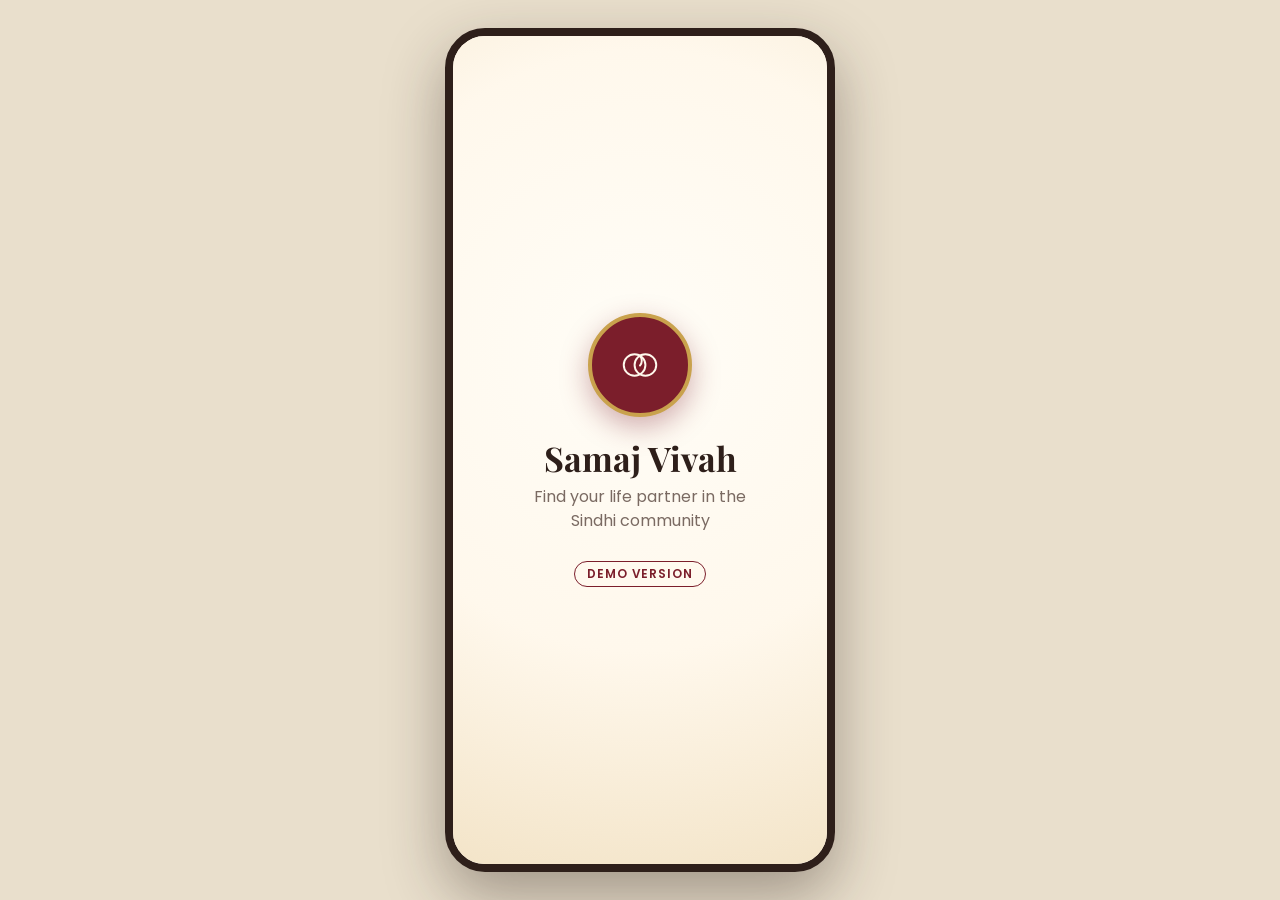
==== commit 19da2256: "Integrate member app with admin panel" ====
--- a/user/index.html
+++ b/user/index.html
@@ -27,7 +27,9 @@
     <div id="layer-root"></div>
   </div>
 
+  <script src="../admin/js/store.js"></script>
   <script src="js/data.js"></script>
+  <script src="js/bridge.js"></script>
   <script src="js/app.js"></script>
   <script src="js/screens.js"></script>
   <script>Router.start();</script>
--- a/user/css/app.css
+++ b/user/css/app.css
@@ -412,3 +412,128 @@
 
 .doc-page { display: flex; flex-direction: column; gap: 10px; margin-bottom: 12px; padding: 18px; background: #fff; border: 1px solid var(--border); border-radius: 12px; box-shadow: var(--shadow); }
 .doc-line { display: block; height: 10px; border-radius: 5px; background: var(--border); }
+
+/* =====================================================================
+   PART 3: interests, shortlist, messages, account
+   ===================================================================== */
+
+.header-right { display: flex; align-items: center; gap: 8px; }
+.gold-heart { color: var(--gold); }
+.gold-heart .icon svg { fill: var(--gold); }
+
+/* ---------- Interests ---------- */
+.seg-tabs { display: flex; gap: 4px; margin-bottom: 16px; padding: 4px; overflow-x: auto; background: var(--border); border-radius: 999px; scrollbar-width: none; }
+.seg-tabs::-webkit-scrollbar { display: none; }
+.seg-tab { flex: 1 0 auto; display: inline-flex; align-items: center; justify-content: center; gap: 6px; min-height: 44px; padding: 6px 12px; background: transparent; border: 0; border-radius: 999px; color: var(--text); font: 600 15px var(--font-body); cursor: pointer; white-space: nowrap; }
+.seg-tab.on { background: var(--maroon); color: #fff; }
+.seg-count { display: inline-flex; align-items: center; justify-content: center; min-width: 22px; height: 22px; padding: 0 6px; border-radius: 11px; background: rgba(255, 255, 255, 0.28); font-size: 14px; }
+.seg-tab:not(.on) .seg-count { background: var(--maroon); color: #fff; }
+.list-photo.small { flex-basis: 92px; width: 92px; height: 116px; }
+.interest-actions { display: flex; gap: 10px; margin-top: 12px; }
+.interest-actions .btn { flex: 1; }
+.status-note { margin: 0; padding: 8px 0 0; }
+.remove-btn { margin-top: 8px; }
+.list-actions .btn + .btn { margin-top: 8px; }
+
+/* ---------- Messages ---------- */
+.conv-list { display: flex; flex-direction: column; gap: 10px; }
+.conv-row { display: flex; align-items: center; gap: 12px; width: 100%; padding: 12px; text-align: left; background: var(--ivory); border: 1px solid var(--border); border-radius: var(--radius); color: var(--text); font: 400 16px var(--font-body); cursor: pointer; }
+.conv-row.unread { background: var(--maroon-tint); border-color: #E8C5C0; }
+.avatar-sm, .avatar-md { flex: 0 0 auto; border-radius: 50%; object-fit: cover; object-position: top; background: var(--border); }
+.avatar-sm { width: 40px; height: 40px; border: 2px solid rgba(255, 248, 236, 0.7); }
+.avatar-md { width: 56px; height: 56px; }
+.conv-text { flex: 1; min-width: 0; display: flex; flex-direction: column; }
+.conv-name { font-weight: 600; }
+.conv-last { color: var(--text-soft); overflow: hidden; text-overflow: ellipsis; white-space: nowrap; }
+.conv-meta { display: flex; flex-direction: column; align-items: flex-end; gap: 6px; }
+.unread-count { display: inline-flex; align-items: center; justify-content: center; min-width: 24px; height: 24px; padding: 0 6px; border-radius: 12px; background: var(--maroon); color: #fff; font-size: 14px; font-weight: 600; }
+
+.chat-body { background: #F8EEDB; padding: 12px; }
+.thread { display: flex; flex-direction: column; gap: 8px; }
+.bubble { display: flex; flex-direction: column; gap: 2px; max-width: 82%; padding: 10px 14px; border-radius: 18px; overflow-wrap: anywhere; animation: pop-in 0.2s ease-out; }
+.bubble.them { align-self: flex-start; background: var(--ivory); border: 1px solid var(--border); border-bottom-left-radius: 6px; }
+.bubble.me { align-self: flex-end; background: var(--maroon); color: #fff; border-bottom-right-radius: 6px; }
+.bubble-time { align-self: flex-end; font-size: 12px; opacity: 0.75; }
+.quick-replies { flex: 0 0 auto; display: flex; gap: 8px; padding: 8px 12px; overflow-x: auto; background: var(--ivory); border-top: 1px solid var(--border); scrollbar-width: none; }
+.quick-replies::-webkit-scrollbar { display: none; }
+.quick-replies .chip { flex: 0 0 auto; white-space: nowrap; }
+.chat-bar { flex: 0 0 auto; display: flex; gap: 8px; padding: 8px 12px calc(10px + env(safe-area-inset-bottom)); background: var(--ivory); }
+.chat-input { flex: 1; min-width: 0; border-radius: 999px; }
+.send-btn { flex: 0 0 52px; width: 52px; min-height: 52px; padding: 0; }
+
+/* ---------- Account ---------- */
+.account-card { display: flex; align-items: center; gap: 14px; margin-bottom: 12px; }
+.account-photo { flex: 0 0 76px; width: 76px; height: 76px; border-radius: 50%; object-fit: cover; object-position: top; border: 3px solid var(--gold); background: var(--border); }
+.account-info { flex: 1; min-width: 0; }
+.account-info h2 { margin: 0 0 2px; font-size: 21px; overflow-wrap: anywhere; }
+.account-info p { margin: 0 0 8px; font-size: 14px; }
+.account-card .ring { flex: 0 0 auto; width: 64px !important; height: 64px !important; }
+.account-card .ring-text strong { font-size: 15px; }
+.menu-list { display: flex; flex-direction: column; margin-top: 8px; overflow: hidden; background: var(--ivory); border: 1px solid var(--border); border-radius: var(--radius); }
+.menu-item { display: flex; align-items: center; gap: 14px; width: 100%; min-height: 60px; padding: 10px 14px; text-align: left; background: none; border: 0; border-bottom: 1px solid var(--border); color: var(--text); font: 500 16px var(--font-body); cursor: pointer; }
+.menu-item:last-child { border-bottom: 0; }
+.menu-item:active { background: var(--maroon-tint); }
+.menu-ico { display: flex; align-items: center; justify-content: center; flex: 0 0 40px; width: 40px; height: 40px; border-radius: 12px; background: var(--maroon-tint); color: var(--maroon); }
+.menu-item.gold .menu-ico { background: var(--gold-tint); color: #A27A1E; }
+.menu-item.danger { color: var(--danger); }
+.menu-item.danger .menu-ico { background: #FCEBE9; color: var(--danger); }
+.menu-text { flex: 1; min-width: 0; display: flex; flex-direction: column; }
+.menu-label { font-weight: 500; }
+.menu-item > .icon:last-child { color: var(--text-soft); }
+
+.verify-row { display: flex; align-items: center; gap: 12px; padding: 12px 0; border-bottom: 1px solid var(--border); }
+.verify-row:last-child { border-bottom: 0; }
+.verify-row .match-icon { flex: 0 0 32px; width: 32px; height: 32px; border-radius: 50%; display: flex; align-items: center; justify-content: center; color: #fff; }
+.verify-row .match-icon.ok { background: var(--success); }
+.verify-row .match-icon.no { background: var(--danger); }
+.verify-row .menu-text strong { font-weight: 600; }
+
+/* ---------- Plans, stories ---------- */
+.plan-card { position: relative; margin-bottom: 16px; }
+.plan-card.featured { border: 2px solid var(--gold); box-shadow: 0 8px 24px rgba(201, 162, 77, 0.28); }
+.plan-tag { position: absolute; top: -12px; right: 16px; padding: 2px 14px; border-radius: 999px; background: var(--gold); color: #2E1F1A; font-size: 14px; font-weight: 700; }
+.plan-head { display: flex; align-items: center; gap: 10px; }
+.plan-head h2 { margin: 0; }
+.crown { color: var(--gold); display: inline-flex; }
+.crown svg { fill: var(--gold-tint); }
+.plan-price { margin: 4px 0 12px; }
+.plan-price strong { font: 700 28px var(--font-head); color: var(--maroon); }
+.plan-features { margin: 0 0 16px; padding: 0; list-style: none; }
+.plan-features li { display: flex; align-items: flex-start; gap: 10px; padding: 4px 0; }
+.plan-features .icon { color: var(--success); margin-top: 3px; }
+
+.story-card { margin-bottom: 16px; text-align: center; }
+.story-photos { position: relative; display: flex; justify-content: center; margin-bottom: 12px; }
+.story-photos img { width: 46%; aspect-ratio: 4 / 5; object-fit: cover; border-radius: 14px; border: 3px solid var(--ivory); box-shadow: var(--shadow); }
+.story-photos img + img { margin-left: -6%; }
+.story-heart { position: absolute; left: 50%; bottom: -10px; transform: translateX(-50%); display: flex; align-items: center; justify-content: center; width: 40px; height: 40px; border-radius: 50%; background: var(--maroon); color: #fff; }
+.story-heart svg { fill: #fff; }
+.story-card h3 { margin-top: 14px; }
+
+/* ---------- FAQ, about ---------- */
+.faq { padding: 0 16px; }
+.faq-item { border-bottom: 1px solid var(--border); }
+.faq-item:last-child { border-bottom: 0; }
+.faq-q { display: flex; align-items: center; justify-content: space-between; gap: 12px; width: 100%; min-height: 56px; padding: 12px 0; background: none; border: 0; color: var(--text); font: 600 16px var(--font-body); text-align: left; cursor: pointer; }
+.faq-q .icon { transition: transform 0.2s; color: var(--maroon); }
+.faq-item.open .faq-q .icon { transform: rotate(180deg); }
+.faq-answer { margin: 0 0 14px; color: var(--text-soft); }
+.about-hero { display: flex; flex-direction: column; align-items: center; padding: 8px 0 20px; }
+.account-info .btn { white-space: nowrap; padding: 8px 14px; gap: 6px; }
+.seg-tab { font-size: 14px; padding: 6px 8px; gap: 4px; }
+.seg-count { min-width: 20px; height: 20px; font-size: 13px; }
+
+.home-header { padding: 8px 12px 8px 20px; }
+.home-spacer { flex: 1; }
+
+/* Home top bar: flat and light, with the logo on the left and two icon buttons on the right */
+.home-header { flex: 0 0 auto; display: flex; align-items: center; gap: 10px; padding: 10px 16px 6px; background: var(--cream); color: var(--maroon); border-radius: 0; }
+.home-header .logo-mark { width: 44px; height: 44px; margin: 0; border-width: 2px; animation: none; box-shadow: none; }
+.home-header .logo-mark svg { width: 24px; height: 24px; }
+.home-header .icon-btn { position: relative; background: var(--ivory); border: 1px solid var(--border); color: var(--maroon); box-shadow: var(--shadow); }
+.home-header .icon-btn:active { background: var(--maroon-tint); }
+.notif-dot { top: 6px; right: 7px; border-color: var(--ivory); }
+.with-home-header .screen-body { padding-top: 10px; }
+
+.fixed-community { display: flex; align-items: center; gap: 12px; margin-bottom: 20px; padding: 12px 16px; background: var(--maroon-tint); border: 1px solid #E8C5C0; border-radius: 14px; color: var(--maroon); }
+.fixed-community strong { font-size: 18px; }
